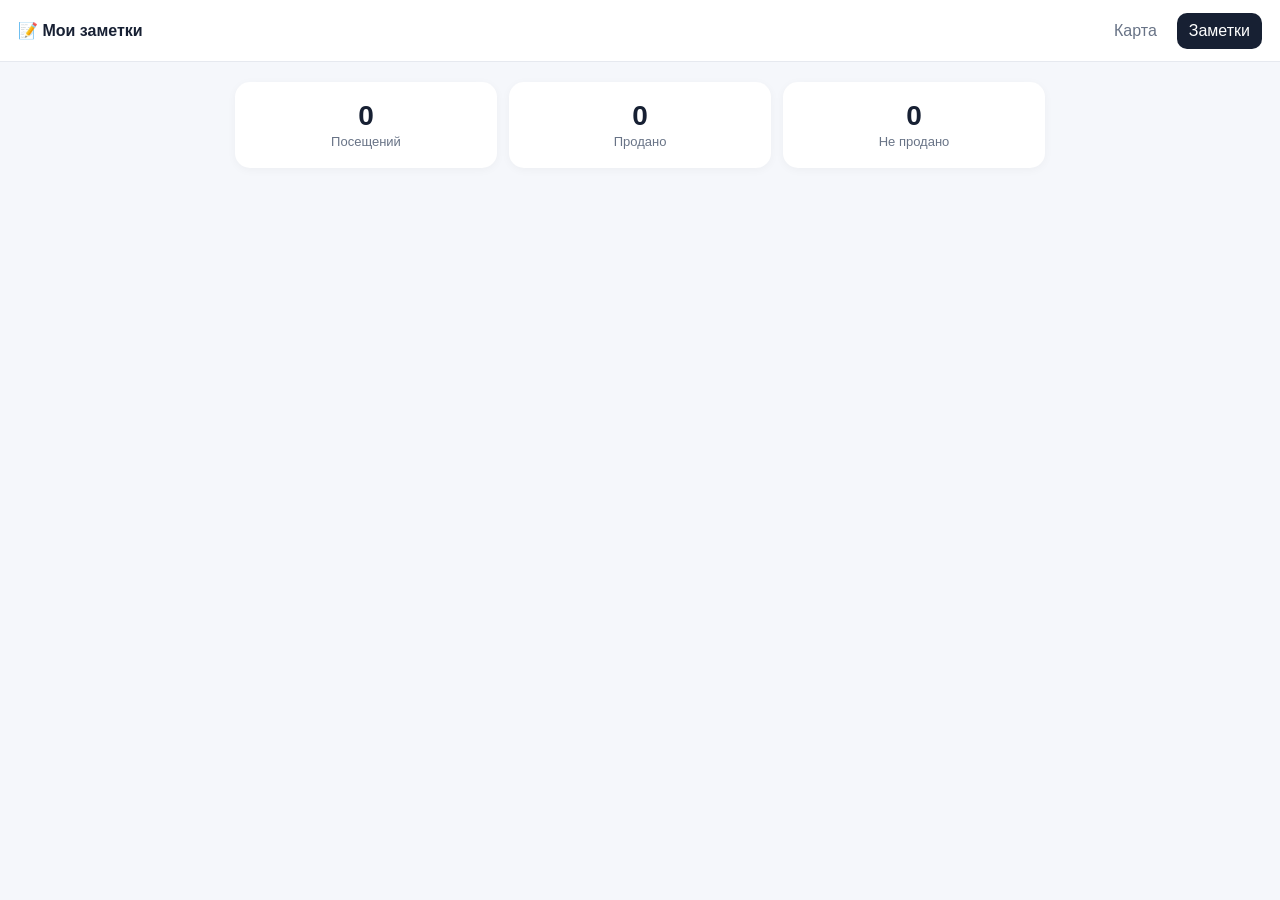
==== frontend/notes.html @ 5d2e6a82 "Initial version" ====
<!doctype html>
<html lang="ru">
<head>
  <meta charset="utf-8">
  <meta name="viewport" content="width=device-width,initial-scale=1,viewport-fit=cover">
  <title>Заметки — Tashkent Map</title>
  <link rel="stylesheet" href="css/style.css">
</head>
<body>
<header class="topbar">
  <div class="brand">📝 Мои заметки</div>
  <nav><a href="index.html">Карта</a><a class="active" href="notes.html">Заметки</a></nav>
</header>
<main class="notes-page">
  <div class="stats">
    <div><b id="total">0</b><span>Посещений</span></div>
    <div><b id="sold">0</b><span>Продано</span></div>
    <div><b id="notSold">0</b><span>Не продано</span></div>
  </div>
  <div id="notesList"></div>
</main>
<script src="https://telegram.org/js/telegram-web-app.js"></script>
<script src="js/config.js"></script>
<script src="js/notes.js"></script>
</body>
</html>
---- frontend/css/style.css ----
*{box-sizing:border-box}body{margin:0;font-family:Inter,Arial,sans-serif;background:#f5f7fb;color:#172033}.topbar{height:62px;background:#fff;border-bottom:1px solid #e6e9ef;display:flex;align-items:center;justify-content:space-between;padding:0 18px;position:relative;z-index:1000}.brand{font-weight:800}.topbar nav{display:flex;gap:8px}.topbar a{text-decoration:none;color:#687386;padding:9px 12px;border-radius:10px}.topbar a.active{background:#172033;color:white}.app{height:calc(100vh - 62px);position:relative}.controls{position:absolute;top:12px;left:50%;transform:translateX(-50%);z-index:900;background:#fff;padding:10px;border-radius:14px;box-shadow:0 5px 25px #0002;display:flex;gap:8px;width:min(760px,calc(100% - 24px))}.controls input{flex:1;border:1px solid #d9deea;border-radius:10px;padding:12px;font-size:15px}.controls button,.modal button{border:0;background:#172033;color:white;border-radius:10px;padding:11px 15px;font-weight:700;cursor:pointer}.secondary{background:#eef1f6!important;color:#172033!important}.status{position:absolute;top:58px;left:10px;background:#fff;padding:5px 9px;border-radius:8px;font-size:12px}.app #map{height:100%;width:100%}.popup h3{margin:0 0 5px}.actions{display:grid;grid-template-columns:1fr 1fr;gap:6px}.actions button{border:0;border-radius:8px;padding:8px;cursor:pointer;background:#172033;color:white}.actions .secondary{background:#eef1f6;color:#172033}.modal{position:fixed;inset:0;background:#0007;display:flex;align-items:center;justify-content:center;z-index:3000;padding:20px}.hidden{display:none}.modal-card{background:#fff;border-radius:18px;padding:22px;width:min(500px,100%);position:relative}.close{position:absolute;right:12px;top:10px;background:transparent!important;color:#172033!important;font-size:28px;padding:4px!important}.modal textarea{width:100%;height:150px;resize:vertical;border:1px solid #d9deea;border-radius:12px;padding:12px;margin:10px 0 14px;font:inherit}.notes-page{max-width:850px;margin:auto;padding:20px}.stats{display:grid;grid-template-columns:repeat(3,1fr);gap:12px;margin-bottom:18px}.stats>div{background:#fff;border-radius:15px;padding:18px;text-align:center;box-shadow:0 2px 10px #0000000a}.stats b{display:block;font-size:28px}.stats span{color:#687386;font-size:13px}.card{background:#fff;border-radius:16px;padding:17px;margin-bottom:12px;box-shadow:0 2px 10px #0000000a}.card-head{display:flex;justify-content:space-between;gap:10px}.card h3{margin:0 0 8px}.note{background:#f5f7fb;border-radius:10px;padding:12px;margin:10px 0}.muted,small{color:#7b8494}.empty{text-align:center;padding:50px;color:#7b8494}@media(max-width:600px){.controls{top:8px;flex-wrap:wrap}.controls input{flex-basis:100%}.app{height:calc(100vh - 62px)}.stats b{font-size:22px}.stats span{font-size:11px}.topbar{padding:0 10px}.brand{font-size:14px}.topbar a{padding:8px;font-size:13px}}
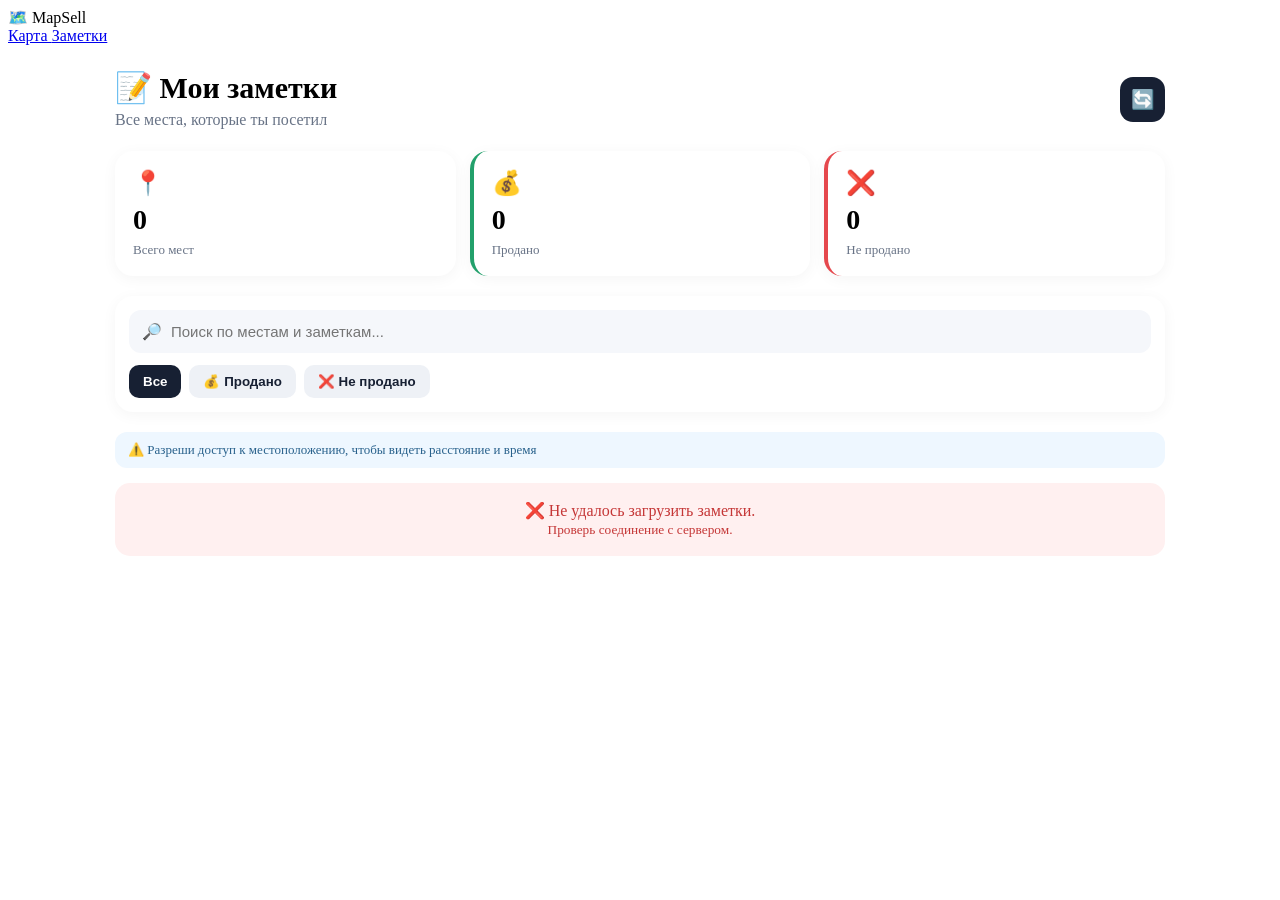
==== commit 1f17d12f: "Update notes page" ====
--- a/frontend/notes.html
+++ b/frontend/notes.html
@@ -1,26 +1,238 @@
 <!doctype html>
 <html lang="ru">
+
 <head>
+
   <meta charset="utf-8">
-  <meta name="viewport" content="width=device-width,initial-scale=1,viewport-fit=cover">
-  <title>Заметки — Tashkent Map</title>
-  <link rel="stylesheet" href="css/style.css">
+
+  <meta
+    name="viewport"
+    content="width=device-width,initial-scale=1,viewport-fit=cover"
+  >
+
+  <title>MapSell — Заметки</title>
+
+  <link
+    rel="stylesheet"
+    href="css/style.css"
+  >
+
 </head>
+
 <body>
+
 <header class="topbar">
-  <div class="brand">📝 Мои заметки</div>
-  <nav><a href="index.html">Карта</a><a class="active" href="notes.html">Заметки</a></nav>
+
+  <div class="brand">
+    🗺️ MapSell
+  </div>
+
+  <nav>
+
+    <a href="index.html">
+      Карта
+    </a>
+
+    <a
+      class="active"
+      href="notes.html"
+    >
+      Заметки
+    </a>
+
+  </nav>
+
 </header>
+
+
 <main class="notes-page">
-  <div class="stats">
-    <div><b id="total">0</b><span>Посещений</span></div>
-    <div><b id="sold">0</b><span>Продано</span></div>
-    <div><b id="notSold">0</b><span>Не продано</span></div>
+
+
+  <!-- HEADER -->
+
+  <section class="notes-hero">
+
+    <div>
+
+      <h1>
+        📝 Мои заметки
+      </h1>
+
+      <p>
+        Все места, которые ты посетил
+      </p>
+
+    </div>
+
+    <button
+      id="refreshBtn"
+      class="refresh-btn"
+    >
+      🔄
+    </button>
+
+  </section>
+
+
+  <!-- STATS -->
+
+  <section class="stats">
+
+    <div class="stat-card">
+
+      <span class="stat-icon">
+        📍
+      </span>
+
+      <b id="total">
+        0
+      </b>
+
+      <span>
+        Всего мест
+      </span>
+
+    </div>
+
+
+    <div class="stat-card sold-stat">
+
+      <span class="stat-icon">
+        💰
+      </span>
+
+      <b id="sold">
+        0
+      </b>
+
+      <span>
+        Продано
+      </span>
+
+    </div>
+
+
+    <div class="stat-card notsold-stat">
+
+      <span class="stat-icon">
+        ❌
+      </span>
+
+      <b id="notSold">
+        0
+      </b>
+
+      <span>
+        Не продано
+      </span>
+
+    </div>
+
+  </section>
+
+
+  <!-- SEARCH -->
+
+  <section class="notes-tools">
+
+    <div class="notes-search">
+
+      🔎
+
+      <input
+        id="notesSearch"
+        type="text"
+        placeholder="Поиск по местам и заметкам..."
+      >
+
+    </div>
+
+
+    <div class="filters">
+
+      <button
+        class="filter active"
+        data-filter="all"
+      >
+        Все
+      </button>
+
+      <button
+        class="filter"
+        data-filter="sold"
+      >
+        💰 Продано
+      </button>
+
+      <button
+        class="filter"
+        data-filter="notSold"
+      >
+        ❌ Не продано
+      </button>
+
+    </div>
+
+  </section>
+
+
+  <!-- LOCATION -->
+
+  <section
+    id="locationStatus"
+    class="location-status"
+  >
+    📍 Определяем ваше местоположение...
+  </section>
+
+
+  <!-- NOTES -->
+
+  <section id="notesList">
+
+  </section>
+
+
+  <div
+    id="loading"
+    class="notes-loading"
+  >
+    ⏳ Загружаю заметки...
   </div>
-  <div id="notesList"></div>
+
+
+  <div
+    id="empty"
+    class="empty hidden"
+  >
+    <div class="empty-icon">
+      📝
+    </div>
+
+    <h3>
+      Пока нет заметок
+    </h3>
+
+    <p>
+      Найди место на карте и добавь первую заметку.
+    </p>
+
+    <a href="index.html">
+      🗺️ Открыть карту
+    </a>
+
+  </div>
+
+
 </main>
+
+
 <script src="https://telegram.org/js/telegram-web-app.js"></script>
+
 <script src="js/config.js"></script>
+
 <script src="js/notes.js"></script>
+
 </body>
-</html>
+
+</html>
--- a/frontend/css/style.css
+++ b/frontend/css/style.css
@@ -1 +1,487 @@
-*{box-sizing:border-box}body{margin:0;font-family:Inter,Arial,sans-serif;background:#f5f7fb;color:#172033}.topbar{height:62px;background:#fff;border-bottom:1px solid #e6e9ef;display:flex;align-items:center;justify-content:space-between;padding:0 18px;position:relative;z-index:1000}.brand{font-weight:800}.topbar nav{display:flex;gap:8px}.topbar a{text-decoration:none;color:#687386;padding:9px 12px;border-radius:10px}.topbar a.active{background:#172033;color:white}.app{height:calc(100vh - 62px);position:relative}.controls{position:absolute;top:12px;left:50%;transform:translateX(-50%);z-index:900;background:#fff;padding:10px;border-radius:14px;box-shadow:0 5px 25px #0002;display:flex;gap:8px;width:min(760px,calc(100% - 24px))}.controls input{flex:1;border:1px solid #d9deea;border-radius:10px;padding:12px;font-size:15px}.controls button,.modal button{border:0;background:#172033;color:white;border-radius:10px;padding:11px 15px;font-weight:700;cursor:pointer}.secondary{background:#eef1f6!important;color:#172033!important}.status{position:absolute;top:58px;left:10px;background:#fff;padding:5px 9px;border-radius:8px;font-size:12px}.app #map{height:100%;width:100%}.popup h3{margin:0 0 5px}.actions{display:grid;grid-template-columns:1fr 1fr;gap:6px}.actions button{border:0;border-radius:8px;padding:8px;cursor:pointer;background:#172033;color:white}.actions .secondary{background:#eef1f6;color:#172033}.modal{position:fixed;inset:0;background:#0007;display:flex;align-items:center;justify-content:center;z-index:3000;padding:20px}.hidden{display:none}.modal-card{background:#fff;border-radius:18px;padding:22px;width:min(500px,100%);position:relative}.close{position:absolute;right:12px;top:10px;background:transparent!important;color:#172033!important;font-size:28px;padding:4px!important}.modal textarea{width:100%;height:150px;resize:vertical;border:1px solid #d9deea;border-radius:12px;padding:12px;margin:10px 0 14px;font:inherit}.notes-page{max-width:850px;margin:auto;padding:20px}.stats{display:grid;grid-template-columns:repeat(3,1fr);gap:12px;margin-bottom:18px}.stats>div{background:#fff;border-radius:15px;padding:18px;text-align:center;box-shadow:0 2px 10px #0000000a}.stats b{display:block;font-size:28px}.stats span{color:#687386;font-size:13px}.card{background:#fff;border-radius:16px;padding:17px;margin-bottom:12px;box-shadow:0 2px 10px #0000000a}.card-head{display:flex;justify-content:space-between;gap:10px}.card h3{margin:0 0 8px}.note{background:#f5f7fb;border-radius:10px;padding:12px;margin:10px 0}.muted,small{color:#7b8494}.empty{text-align:center;padding:50px;color:#7b8494}@media(max-width:600px){.controls{top:8px;flex-wrap:wrap}.controls input{flex-basis:100%}.app{height:calc(100vh - 62px)}.stats b{font-size:22px}.stats span{font-size:11px}.topbar{padding:0 10px}.brand{font-size:14px}.topbar a{padding:8px;font-size:13px}}+/* =========================================================
+   MAPSELL NOTES PAGE
+========================================================= */
+
+.notes-page {
+  max-width: 1050px;
+  margin: 0 auto;
+  padding: 25px 18px 50px;
+}
+
+
+/* HERO */
+
+.notes-hero {
+  display: flex;
+  align-items: center;
+  justify-content: space-between;
+  margin-bottom: 22px;
+}
+
+
+.notes-hero h1 {
+  margin: 0;
+  font-size: 30px;
+}
+
+
+.notes-hero p {
+  margin: 6px 0 0;
+  color: #687386;
+}
+
+
+.refresh-btn {
+  width: 45px;
+  height: 45px;
+  border: 0;
+  border-radius: 13px;
+  background: #172033;
+  color: white;
+  font-size: 19px;
+  cursor: pointer;
+}
+
+
+/* STATS */
+
+.stats {
+  display: grid;
+  grid-template-columns: repeat(3, 1fr);
+  gap: 14px;
+  margin-bottom: 20px;
+}
+
+
+.stat-card {
+  background: white;
+  border-radius: 18px;
+  padding: 18px;
+  box-shadow: 0 3px 15px #0000000b;
+}
+
+
+.stat-card .stat-icon {
+  font-size: 24px;
+  display: block;
+  margin-bottom: 7px;
+}
+
+
+.stat-card b {
+  display: block;
+  font-size: 28px;
+  margin-bottom: 4px;
+}
+
+
+.stat-card > span:last-child {
+  color: #687386;
+  font-size: 13px;
+}
+
+
+.sold-stat {
+  border-left: 4px solid #22a06b;
+}
+
+
+.notsold-stat {
+  border-left: 4px solid #e5484d;
+}
+
+
+/* TOOLS */
+
+.notes-tools {
+  background: white;
+  border-radius: 18px;
+  padding: 14px;
+  margin-bottom: 20px;
+  box-shadow: 0 3px 15px #0000000b;
+}
+
+
+.notes-search {
+  display: flex;
+  align-items: center;
+  gap: 9px;
+  background: #f5f7fb;
+  border-radius: 12px;
+  padding: 0 13px;
+}
+
+
+.notes-search input {
+  flex: 1;
+  border: 0;
+  outline: 0;
+  background: transparent;
+  padding: 13px 0;
+  font-size: 15px;
+}
+
+
+.filters {
+  display: flex;
+  gap: 8px;
+  margin-top: 12px;
+  overflow-x: auto;
+}
+
+
+.filter {
+  border: 0;
+  border-radius: 10px;
+  background: #eef1f6;
+  color: #172033;
+  padding: 9px 14px;
+  cursor: pointer;
+  white-space: nowrap;
+  font-weight: 600;
+}
+
+
+.filter.active {
+  background: #172033;
+  color: white;
+}
+
+
+/* LOCATION */
+
+.location-status {
+  background: #eef7ff;
+  color: #28618c;
+  border-radius: 12px;
+  padding: 10px 13px;
+  margin-bottom: 15px;
+  font-size: 13px;
+}
+
+
+/* NOTE CARD */
+
+.note-card {
+  background: white;
+  border-radius: 20px;
+  padding: 18px;
+  margin-bottom: 15px;
+  box-shadow: 0 3px 16px #0000000b;
+}
+
+
+.note-card-top {
+  display: flex;
+  gap: 13px;
+}
+
+
+.place-icon {
+  width: 48px;
+  height: 48px;
+  flex-shrink: 0;
+  border-radius: 14px;
+  background: #f1f3f7;
+  display: flex;
+  align-items: center;
+  justify-content: center;
+  font-size: 25px;
+}
+
+
+.place-main {
+  min-width: 0;
+  flex: 1;
+}
+
+
+.place-title-row {
+  display: flex;
+  align-items: flex-start;
+  justify-content: space-between;
+  gap: 10px;
+}
+
+
+.place-title-row h2 {
+  margin: 0;
+  font-size: 18px;
+}
+
+
+.place-address {
+  color: #687386;
+  font-size: 13px;
+  line-height: 1.45;
+  margin: 6px 0 0;
+}
+
+
+.sale-badge {
+  flex-shrink: 0;
+  border-radius: 9px;
+  padding: 6px 8px;
+  font-size: 11px;
+  font-weight: 700;
+}
+
+
+.sale-badge.sold {
+  background: #e8f7ef;
+  color: #16794d;
+}
+
+
+.sale-badge.not-sold {
+  background: #fff0f0;
+  color: #c53737;
+}
+
+
+/* ROUTE */
+
+.route-info {
+  display: grid;
+  grid-template-columns: 1fr 1fr;
+  gap: 10px;
+  margin-top: 17px;
+}
+
+
+.route-item {
+  display: flex;
+  align-items: center;
+  gap: 10px;
+  background: #f5f7fb;
+  border-radius: 13px;
+  padding: 11px;
+}
+
+
+.route-icon {
+  font-size: 22px;
+}
+
+
+.route-item b {
+  display: block;
+  font-size: 15px;
+}
+
+
+.route-item small {
+  color: #7b8494;
+  font-size: 11px;
+}
+
+
+.route-times {
+  display: grid;
+  grid-template-columns: 1fr 1fr;
+  gap: 10px;
+  margin-top: 8px;
+}
+
+
+.route-times > div {
+  background: #fafbfc;
+  border-radius: 10px;
+  padding: 8px 10px;
+  color: #687386;
+  font-size: 12px;
+}
+
+
+.route-times span {
+  color: #172033;
+  font-weight: 700;
+}
+
+
+/* NOTE */
+
+.note-section {
+  margin-top: 15px;
+}
+
+
+.note-label {
+  font-weight: 700;
+  font-size: 13px;
+  margin-bottom: 7px;
+}
+
+
+.note-text {
+  background: #f5f7fb;
+  border-radius: 12px;
+  padding: 12px;
+  line-height: 1.5;
+  font-size: 14px;
+  white-space: pre-wrap;
+}
+
+
+.no-note {
+  color: #8b94a3;
+  background: #f8f9fb;
+  border-radius: 12px;
+  padding: 11px;
+  font-size: 13px;
+}
+
+
+/* FOOTER */
+
+.note-footer {
+  display: flex;
+  align-items: center;
+  justify-content: space-between;
+  gap: 12px;
+  margin-top: 15px;
+}
+
+
+.note-footer small {
+  color: #8b94a3;
+}
+
+
+.route-button {
+  border: 0;
+  border-radius: 11px;
+  background: #172033;
+  color: white;
+  padding: 10px 14px;
+  cursor: pointer;
+  font-weight: 700;
+}
+
+
+/* LOADING */
+
+.notes-loading {
+  text-align: center;
+  padding: 35px;
+  color: #687386;
+}
+
+
+.error-card {
+  background: #fff0f0;
+  color: #c53737;
+  border-radius: 15px;
+  padding: 18px;
+  text-align: center;
+}
+
+
+/* EMPTY */
+
+.empty {
+  text-align: center;
+  padding: 50px 20px;
+  background: white;
+  border-radius: 20px;
+}
+
+
+.empty-icon {
+  font-size: 50px;
+}
+
+
+.empty h3 {
+  margin: 10px 0 5px;
+}
+
+
+.empty p {
+  color: #7b8494;
+}
+
+
+.empty a {
+  display: inline-block;
+  margin-top: 10px;
+  background: #172033;
+  color: white;
+  text-decoration: none;
+  padding: 11px 16px;
+  border-radius: 11px;
+}
+
+
+.hidden {
+  display: none !important;
+}
+
+
+/* MOBILE */
+
+@media (max-width: 650px) {
+
+  .notes-page {
+    padding: 18px 12px 35px;
+  }
+
+
+  .notes-hero h1 {
+    font-size: 24px;
+  }
+
+
+  .stats {
+    gap: 8px;
+  }
+
+
+  .stat-card {
+    padding: 13px;
+    border-radius: 14px;
+  }
+
+
+  .stat-card b {
+    font-size: 22px;
+  }
+
+
+  .stat-card .stat-icon {
+    font-size: 20px;
+  }
+
+
+  .place-title-row {
+    display: block;
+  }
+
+
+  .sale-badge {
+    display: inline-block;
+    margin-top: 7px;
+  }
+
+
+  .route-info {
+    gap: 7px;
+  }
+
+
+  .route-item {
+    padding: 9px;
+  }
+
+
+  .note-footer {
+    align-items: stretch;
+    flex-direction: column;
+  }
+
+
+  .route-button {
+    width: 100%;
+  }
+
+}
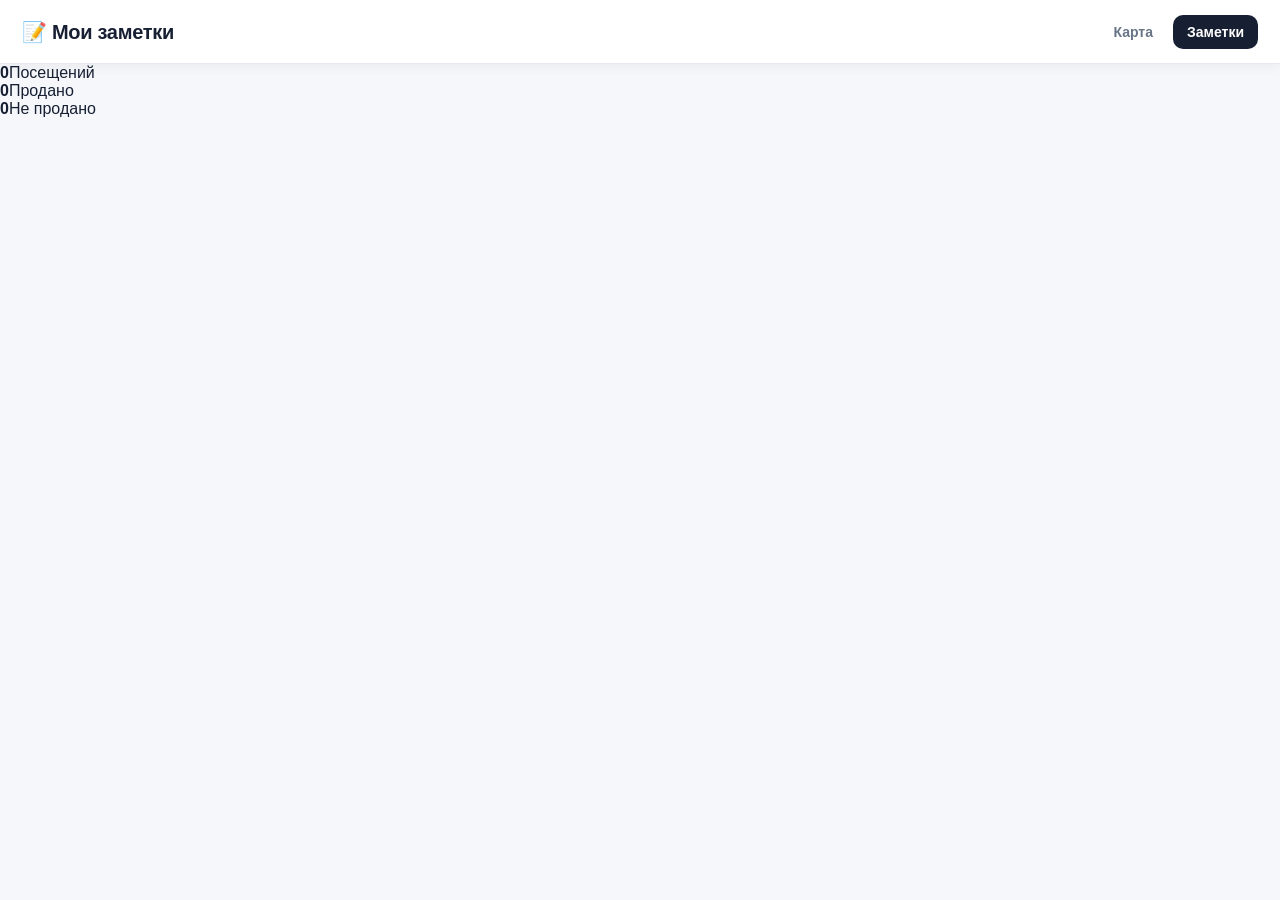
==== commit 1c826178: "Update notes page" ====
--- a/frontend/notes.html
+++ b/frontend/notes.html
@@ -1,238 +1,26 @@
 <!doctype html>
 <html lang="ru">
-
 <head>
-
   <meta charset="utf-8">
-
-  <meta
-    name="viewport"
-    content="width=device-width,initial-scale=1,viewport-fit=cover"
-  >
-
-  <title>MapSell — Заметки</title>
-
-  <link
-    rel="stylesheet"
-    href="css/style.css"
-  >
-
+  <meta name="viewport" content="width=device-width,initial-scale=1,viewport-fit=cover">
+  <title>Заметки — Tashkent Map</title>
+  <link rel="stylesheet" href="css/style.css">
 </head>
-
 <body>
-
 <header class="topbar">
-
-  <div class="brand">
-    🗺️ MapSell
+  <div class="brand">📝 Мои заметки</div>
+  <nav><a href="index.html">Карта</a><a class="active" href="notes.html">Заметки</a></nav>
+</header>
+<main class="notes-page">
+  <div class="stats">
+    <div><b id="total">0</b><span>Посещений</span></div>
+    <div><b id="sold">0</b><span>Продано</span></div>
+    <div><b id="notSold">0</b><span>Не продано</span></div>
   </div>
-
-  <nav>
-
-    <a href="index.html">
-      Карта
-    </a>
-
-    <a
-      class="active"
-      href="notes.html"
-    >
-      Заметки
-    </a>
-
-  </nav>
-
-</header>
-
-
-<main class="notes-page">
-
-
-  <!-- HEADER -->
-
-  <section class="notes-hero">
-
-    <div>
-
-      <h1>
-        📝 Мои заметки
-      </h1>
-
-      <p>
-        Все места, которые ты посетил
-      </p>
-
-    </div>
-
-    <button
-      id="refreshBtn"
-      class="refresh-btn"
-    >
-      🔄
-    </button>
-
-  </section>
-
-
-  <!-- STATS -->
-
-  <section class="stats">
-
-    <div class="stat-card">
-
-      <span class="stat-icon">
-        📍
-      </span>
-
-      <b id="total">
-        0
-      </b>
-
-      <span>
-        Всего мест
-      </span>
-
-    </div>
-
-
-    <div class="stat-card sold-stat">
-
-      <span class="stat-icon">
-        💰
-      </span>
-
-      <b id="sold">
-        0
-      </b>
-
-      <span>
-        Продано
-      </span>
-
-    </div>
-
-
-    <div class="stat-card notsold-stat">
-
-      <span class="stat-icon">
-        ❌
-      </span>
-
-      <b id="notSold">
-        0
-      </b>
-
-      <span>
-        Не продано
-      </span>
-
-    </div>
-
-  </section>
-
-
-  <!-- SEARCH -->
-
-  <section class="notes-tools">
-
-    <div class="notes-search">
-
-      🔎
-
-      <input
-        id="notesSearch"
-        type="text"
-        placeholder="Поиск по местам и заметкам..."
-      >
-
-    </div>
-
-
-    <div class="filters">
-
-      <button
-        class="filter active"
-        data-filter="all"
-      >
-        Все
-      </button>
-
-      <button
-        class="filter"
-        data-filter="sold"
-      >
-        💰 Продано
-      </button>
-
-      <button
-        class="filter"
-        data-filter="notSold"
-      >
-        ❌ Не продано
-      </button>
-
-    </div>
-
-  </section>
-
-
-  <!-- LOCATION -->
-
-  <section
-    id="locationStatus"
-    class="location-status"
-  >
-    📍 Определяем ваше местоположение...
-  </section>
-
-
-  <!-- NOTES -->
-
-  <section id="notesList">
-
-  </section>
-
-
-  <div
-    id="loading"
-    class="notes-loading"
-  >
-    ⏳ Загружаю заметки...
-  </div>
-
-
-  <div
-    id="empty"
-    class="empty hidden"
-  >
-    <div class="empty-icon">
-      📝
-    </div>
-
-    <h3>
-      Пока нет заметок
-    </h3>
-
-    <p>
-      Найди место на карте и добавь первую заметку.
-    </p>
-
-    <a href="index.html">
-      🗺️ Открыть карту
-    </a>
-
-  </div>
-
-
+  <div id="notesList"></div>
 </main>
-
-
 <script src="https://telegram.org/js/telegram-web-app.js"></script>
-
 <script src="js/config.js"></script>
-
 <script src="js/notes.js"></script>
-
 </body>
-
-</html>+</html>
--- a/frontend/css/style.css
+++ b/frontend/css/style.css
@@ -1,487 +1,786 @@
-/* =========================================================
-   MAPSELL NOTES PAGE
-========================================================= */
-
-.notes-page {
-  max-width: 1050px;
-  margin: 0 auto;
-  padding: 25px 18px 50px;
-}
-
-
-/* HERO */
-
-.notes-hero {
+* {
+  box-sizing: border-box;
+}
+
+html,
+body {
+  margin: 0;
+  padding: 0;
+  width: 100%;
+  height: 100%;
+  font-family: Inter, Arial, sans-serif;
+  background: #f5f7fb;
+  color: #172033;
+  overflow: hidden;
+}
+
+/* =========================
+   TOP BAR
+========================= */
+
+.topbar {
+  height: 64px;
+  width: 100%;
+  background: rgba(255, 255, 255, 0.96);
+  border-bottom: 1px solid #e5e8ef;
+
   display: flex;
   align-items: center;
   justify-content: space-between;
-  margin-bottom: 22px;
-}
-
-
-.notes-hero h1 {
-  margin: 0;
-  font-size: 30px;
-}
-
-
-.notes-hero p {
-  margin: 6px 0 0;
+
+  padding: 0 22px;
+
+  position: relative;
+  z-index: 2000;
+
+  box-shadow: 0 2px 12px rgba(0, 0, 0, 0.06);
+}
+
+.brand {
+  font-size: 20px;
+  font-weight: 800;
+  letter-spacing: -0.3px;
+}
+
+.topbar nav {
+  display: flex;
+  gap: 6px;
+}
+
+.topbar nav a {
+  text-decoration: none;
   color: #687386;
-}
-
-
-.refresh-btn {
-  width: 45px;
-  height: 45px;
-  border: 0;
-  border-radius: 13px;
+
+  padding: 9px 14px;
+
+  border-radius: 10px;
+
+  font-weight: 600;
+  font-size: 14px;
+
+  transition: 0.2s;
+}
+
+.topbar nav a:hover {
+  background: #f0f2f6;
+}
+
+.topbar nav a.active {
   background: #172033;
   color: white;
-  font-size: 19px;
-  cursor: pointer;
-}
-
-
-/* STATS */
-
-.stats {
-  display: grid;
-  grid-template-columns: repeat(3, 1fr);
-  gap: 14px;
-  margin-bottom: 20px;
-}
-
-
-.stat-card {
+}
+
+/* =========================
+   APP / MAP
+========================= */
+
+.app {
+  position: relative;
+  width: 100%;
+  height: calc(100vh - 64px);
+}
+
+#map {
+  position: absolute;
+  inset: 0;
+
+  width: 100%;
+  height: 100%;
+
+  z-index: 1;
+}
+
+/* =========================
+   SEARCH
+========================= */
+
+.controls {
+  position: absolute;
+
+  top: 16px;
+  left: 50%;
+
+  transform: translateX(-50%);
+
+  width: min(760px, calc(100% - 30px));
+
+  background: rgba(255, 255, 255, 0.97);
+
+  border-radius: 18px;
+
+  padding: 12px;
+
+  z-index: 1000;
+
+  box-shadow:
+    0 8px 30px rgba(0, 0, 0, 0.14);
+
+  backdrop-filter: blur(10px);
+}
+
+.search-row {
+  display: flex;
+  gap: 8px;
+}
+
+.search-row input {
+  flex: 1;
+
+  min-width: 0;
+
+  height: 46px;
+
+  border: 1px solid #dce1ea;
+
+  border-radius: 12px;
+
+  padding: 0 15px;
+
+  font-size: 15px;
+
+  outline: none;
+
+  transition: 0.2s;
+}
+
+.search-row input:focus {
+  border-color: #172033;
+
+  box-shadow:
+    0 0 0 3px rgba(23, 32, 51, 0.08);
+}
+
+.search-row button {
+  width: 52px;
+
+  border: 0;
+
+  border-radius: 12px;
+
+  background: #172033;
+
+  color: white;
+
+  font-size: 18px;
+
+  cursor: pointer;
+
+  transition: 0.2s;
+}
+
+.search-row button:hover {
+  transform: translateY(-1px);
+  background: #26334d;
+}
+
+/* =========================
+   QUICK BUTTONS
+========================= */
+
+.quick-buttons {
+  display: flex;
+  gap: 8px;
+
+  margin-top: 9px;
+}
+
+.quick-buttons button {
+  flex: 1;
+
+  border: 0;
+
+  height: 40px;
+
+  border-radius: 10px;
+
+  background: #eef1f6;
+
+  color: #172033;
+
+  font-weight: 700;
+
+  cursor: pointer;
+
+  transition: 0.2s;
+}
+
+.quick-buttons button:hover {
+  background: #e1e5ec;
+}
+
+.quick-buttons button:first-child {
+  background: #edf5ff;
+}
+
+/* =========================
+   STATUS
+========================= */
+
+.status {
+  margin-top: 8px;
+
+  font-size: 12px;
+
+  color: #687386;
+
+  min-height: 15px;
+}
+
+/* =========================
+   RESULTS PANEL
+========================= */
+
+.results-panel {
+  position: absolute;
+
+  top: 150px;
+  left: 18px;
+
+  width: 360px;
+  max-width: calc(100% - 36px);
+
+  max-height: calc(100vh - 180px);
+
+  overflow-y: auto;
+
+  background: rgba(255, 255, 255, 0.98);
+
+  border-radius: 18px;
+
+  box-shadow:
+    0 10px 35px rgba(0, 0, 0, 0.16);
+
+  z-index: 1200;
+
+  padding: 0;
+}
+
+.results-panel.hidden {
+  display: none;
+}
+
+.results-header {
+  position: sticky;
+  top: 0;
+
   background: white;
-  border-radius: 18px;
-  padding: 18px;
-  box-shadow: 0 3px 15px #0000000b;
-}
-
-
-.stat-card .stat-icon {
-  font-size: 24px;
-  display: block;
-  margin-bottom: 7px;
-}
-
-
-.stat-card b {
-  display: block;
-  font-size: 28px;
-  margin-bottom: 4px;
-}
-
-
-.stat-card > span:last-child {
-  color: #687386;
-  font-size: 13px;
-}
-
-
-.sold-stat {
-  border-left: 4px solid #22a06b;
-}
-
-
-.notsold-stat {
-  border-left: 4px solid #e5484d;
-}
-
-
-/* TOOLS */
-
-.notes-tools {
-  background: white;
-  border-radius: 18px;
-  padding: 14px;
-  margin-bottom: 20px;
-  box-shadow: 0 3px 15px #0000000b;
-}
-
-
-.notes-search {
+
+  padding: 15px 16px;
+
   display: flex;
   align-items: center;
-  gap: 9px;
-  background: #f5f7fb;
+  justify-content: space-between;
+
+  border-bottom: 1px solid #edf0f4;
+
+  z-index: 2;
+}
+
+.results-header b {
+  font-size: 16px;
+}
+
+.results-header button {
+  width: 30px;
+  height: 30px;
+
+  border: 0;
+
+  border-radius: 8px;
+
+  background: #f1f3f7;
+
+  font-size: 20px;
+
+  cursor: pointer;
+}
+
+/* =========================
+   RESULT ITEM
+========================= */
+
+.result-item {
+  display: flex;
+  align-items: center;
+
+  gap: 10px;
+
+  padding: 13px 14px;
+
+  border-bottom: 1px solid #edf0f4;
+
+  cursor: pointer;
+
+  transition: 0.15s;
+}
+
+.result-item:hover {
+  background: #f7f9fc;
+}
+
+.result-icon {
+  width: 42px;
+  height: 42px;
+
+  flex-shrink: 0;
+
   border-radius: 12px;
-  padding: 0 13px;
-}
-
-
-.notes-search input {
-  flex: 1;
-  border: 0;
-  outline: 0;
-  background: transparent;
-  padding: 13px 0;
-  font-size: 15px;
-}
-
-
-.filters {
-  display: flex;
-  gap: 8px;
-  margin-top: 12px;
-  overflow-x: auto;
-}
-
-
-.filter {
-  border: 0;
-  border-radius: 10px;
-  background: #eef1f6;
-  color: #172033;
-  padding: 9px 14px;
-  cursor: pointer;
-  white-space: nowrap;
-  font-weight: 600;
-}
-
-
-.filter.active {
-  background: #172033;
-  color: white;
-}
-
-
-/* LOCATION */
-
-.location-status {
-  background: #eef7ff;
-  color: #28618c;
-  border-radius: 12px;
-  padding: 10px 13px;
-  margin-bottom: 15px;
-  font-size: 13px;
-}
-
-
-/* NOTE CARD */
-
-.note-card {
-  background: white;
-  border-radius: 20px;
-  padding: 18px;
-  margin-bottom: 15px;
-  box-shadow: 0 3px 16px #0000000b;
-}
-
-
-.note-card-top {
-  display: flex;
-  gap: 13px;
-}
-
-
-.place-icon {
-  width: 48px;
-  height: 48px;
-  flex-shrink: 0;
-  border-radius: 14px;
-  background: #f1f3f7;
+
+  background: #f0f3f8;
+
   display: flex;
   align-items: center;
   justify-content: center;
-  font-size: 25px;
-}
-
-
-.place-main {
+
+  font-size: 22px;
+}
+
+.result-content {
+  flex: 1;
   min-width: 0;
-  flex: 1;
-}
-
-
-.place-title-row {
-  display: flex;
-  align-items: flex-start;
-  justify-content: space-between;
-  gap: 10px;
-}
-
-
-.place-title-row h2 {
-  margin: 0;
-  font-size: 18px;
-}
-
-
-.place-address {
+
+  display: flex;
+  flex-direction: column;
+
+  gap: 3px;
+}
+
+.result-content b {
+  font-size: 14px;
+
+  white-space: nowrap;
+
+  overflow: hidden;
+
+  text-overflow: ellipsis;
+}
+
+.result-content span {
+  color: #7b8494;
+
+  font-size: 12px;
+
+  white-space: nowrap;
+
+  overflow: hidden;
+
+  text-overflow: ellipsis;
+}
+
+.result-content small {
+  color: #172033;
+
+  font-size: 12px;
+
+  font-weight: 600;
+}
+
+.result-item > button {
+  width: 32px;
+  height: 32px;
+
+  flex-shrink: 0;
+
+  border: 0;
+
+  border-radius: 9px;
+
+  background: #172033;
+
+  color: white;
+
+  cursor: pointer;
+}
+
+/* =========================
+   CUSTOM MARKERS
+========================= */
+
+.custom-marker {
+  background: transparent;
+
+  border: 0;
+}
+
+.marker-icon {
+  width: 40px;
+  height: 40px;
+
+  border-radius: 50%;
+
+  background: white;
+
+  display: flex;
+  align-items: center;
+  justify-content: center;
+
+  font-size: 23px;
+
+  box-shadow:
+    0 3px 12px rgba(0, 0, 0, 0.25);
+
+  border: 2px solid #172033;
+
+  transition: 0.2s;
+}
+
+.marker-icon:hover {
+  transform: scale(1.1);
+}
+
+/* =========================
+   LEAFLET
+========================= */
+
+.leaflet-control-zoom {
+  margin-right: 14px !important;
+  margin-bottom: 14px !important;
+}
+
+.leaflet-control-zoom a {
+  width: 36px !important;
+  height: 36px !important;
+
+  line-height: 36px !important;
+
+  font-size: 20px !important;
+
+  border: 0 !important;
+}
+
+.leaflet-control-attribution {
+  font-size: 10px;
+}
+
+/* =========================
+   POPUP
+========================= */
+
+.popup {
+  min-width: 240px;
+
+  font-family: Inter, Arial, sans-serif;
+}
+
+.popup h3 {
+  margin: 0 0 7px;
+
+  font-size: 17px;
+}
+
+.popup p {
+  margin: 6px 0;
+
   color: #687386;
+
   font-size: 13px;
-  line-height: 1.45;
-  margin: 6px 0 0;
-}
-
-
-.sale-badge {
-  flex-shrink: 0;
+
+  line-height: 1.4;
+}
+
+.note-preview {
+  margin-top: 10px;
+
+  padding: 10px;
+
+  border-radius: 10px;
+
+  background: #f4f6fa;
+
+  color: #172033;
+
+  font-size: 13px;
+}
+
+.actions {
+  display: grid;
+
+  grid-template-columns: 1fr 1fr;
+
+  gap: 7px;
+
+  margin-top: 12px;
+}
+
+.actions button {
+  border: 0;
+
+  padding: 9px;
+
   border-radius: 9px;
-  padding: 6px 8px;
-  font-size: 11px;
+
+  background: #172033;
+
+  color: white;
+
   font-weight: 700;
-}
-
-
-.sale-badge.sold {
-  background: #e8f7ef;
-  color: #16794d;
-}
-
-
-.sale-badge.not-sold {
-  background: #fff0f0;
-  color: #c53737;
-}
-
-
-/* ROUTE */
-
-.route-info {
-  display: grid;
-  grid-template-columns: 1fr 1fr;
-  gap: 10px;
-  margin-top: 17px;
-}
-
-
-.route-item {
-  display: flex;
+
+  cursor: pointer;
+}
+
+.actions button.secondary {
+  background: #eef1f6;
+
+  color: #172033;
+}
+
+/* =========================
+   MODALS
+========================= */
+
+.modal {
+  position: fixed;
+
+  inset: 0;
+
+  background: rgba(0, 0, 0, 0.55);
+
+  display: flex;
+
   align-items: center;
-  gap: 10px;
-  background: #f5f7fb;
-  border-radius: 13px;
-  padding: 11px;
-}
-
-
-.route-icon {
+  justify-content: center;
+
+  padding: 20px;
+
+  z-index: 5000;
+
+  backdrop-filter: blur(3px);
+}
+
+.modal.hidden {
+  display: none;
+}
+
+.place-card,
+.modal-card {
+  width: min(520px, 100%);
+
+  background: white;
+
+  border-radius: 20px;
+
+  padding: 24px;
+
+  position: relative;
+
+  box-shadow:
+    0 20px 60px rgba(0, 0, 0, 0.25);
+}
+
+.close {
+  position: absolute;
+
+  right: 12px;
+  top: 12px;
+
+  width: 34px;
+  height: 34px;
+
+  border: 0;
+
+  border-radius: 9px;
+
+  background: #f0f2f6;
+
+  color: #172033;
+
   font-size: 22px;
-}
-
-
-.route-item b {
-  display: block;
-  font-size: 15px;
-}
-
-
-.route-item small {
-  color: #7b8494;
-  font-size: 11px;
-}
-
-
-.route-times {
-  display: grid;
-  grid-template-columns: 1fr 1fr;
-  gap: 10px;
-  margin-top: 8px;
-}
-
-
-.route-times > div {
-  background: #fafbfc;
-  border-radius: 10px;
-  padding: 8px 10px;
-  color: #687386;
-  font-size: 12px;
-}
-
-
-.route-times span {
-  color: #172033;
+
+  cursor: pointer;
+}
+
+.modal textarea {
+  width: 100%;
+
+  height: 140px;
+
+  resize: vertical;
+
+  border: 1px solid #dce1ea;
+
+  border-radius: 12px;
+
+  padding: 12px;
+
+  margin: 10px 0 14px;
+
+  font: inherit;
+
+  outline: none;
+}
+
+.modal textarea:focus {
+  border-color: #172033;
+}
+
+.modal-card > button:last-child {
+  width: 100%;
+
+  height: 44px;
+
+  border: 0;
+
+  border-radius: 11px;
+
+  background: #172033;
+
+  color: white;
+
   font-weight: 700;
-}
-
-
-/* NOTE */
-
-.note-section {
-  margin-top: 15px;
-}
-
-
-.note-label {
-  font-weight: 700;
-  font-size: 13px;
-  margin-bottom: 7px;
-}
-
-
-.note-text {
-  background: #f5f7fb;
-  border-radius: 12px;
-  padding: 12px;
-  line-height: 1.5;
-  font-size: 14px;
-  white-space: pre-wrap;
-}
-
-
-.no-note {
-  color: #8b94a3;
-  background: #f8f9fb;
-  border-radius: 12px;
-  padding: 11px;
-  font-size: 13px;
-}
-
-
-/* FOOTER */
-
-.note-footer {
-  display: flex;
+
+  cursor: pointer;
+}
+
+/* =========================
+   ROUTE PANEL
+========================= */
+
+.route-panel {
+  position: absolute;
+
+  right: 18px;
+  bottom: 18px;
+
+  width: 320px;
+
+  background: rgba(255, 255, 255, 0.98);
+
+  border-radius: 18px;
+
+  padding: 16px;
+
+  z-index: 1300;
+
+  box-shadow:
+    0 10px 35px rgba(0, 0, 0, 0.18);
+}
+
+.route-panel.hidden {
+  display: none;
+}
+
+.route-header {
+  display: flex;
+
   align-items: center;
   justify-content: space-between;
-  gap: 12px;
-  margin-top: 15px;
-}
-
-
-.note-footer small {
-  color: #8b94a3;
-}
-
-
-.route-button {
-  border: 0;
-  border-radius: 11px;
-  background: #172033;
-  color: white;
-  padding: 10px 14px;
-  cursor: pointer;
-  font-weight: 700;
-}
-
-
-/* LOADING */
-
-.notes-loading {
+
+  margin-bottom: 14px;
+}
+
+.route-header b {
+  font-size: 16px;
+}
+
+.route-header button {
+  border: 0;
+
+  background: #f0f2f6;
+
+  border-radius: 8px;
+
+  width: 30px;
+  height: 30px;
+
+  cursor: pointer;
+
+  font-size: 18px;
+}
+
+.route-options {
+  display: grid;
+
+  grid-template-columns: 1fr 1fr;
+
+  gap: 9px;
+}
+
+.route-option {
+  background: #f5f7fb;
+
+  border-radius: 12px;
+
+  padding: 12px;
+
   text-align: center;
-  padding: 35px;
+}
+
+.route-option .emoji {
+  font-size: 22px;
+}
+
+.route-option b {
+  display: block;
+
+  margin-top: 4px;
+
+  font-size: 13px;
+}
+
+.route-option span {
+  display: block;
+
+  margin-top: 4px;
+
+  font-size: 12px;
+
   color: #687386;
 }
 
-
-.error-card {
-  background: #fff0f0;
-  color: #c53737;
-  border-radius: 15px;
-  padding: 18px;
-  text-align: center;
-}
-
-
-/* EMPTY */
-
-.empty {
-  text-align: center;
-  padding: 50px 20px;
-  background: white;
-  border-radius: 20px;
-}
-
-
-.empty-icon {
-  font-size: 50px;
-}
-
-
-.empty h3 {
-  margin: 10px 0 5px;
-}
-
-
-.empty p {
-  color: #7b8494;
-}
-
-
-.empty a {
-  display: inline-block;
-  margin-top: 10px;
-  background: #172033;
-  color: white;
-  text-decoration: none;
-  padding: 11px 16px;
-  border-radius: 11px;
-}
-
-
-.hidden {
-  display: none !important;
-}
-
-
-/* MOBILE */
-
-@media (max-width: 650px) {
-
-  .notes-page {
-    padding: 18px 12px 35px;
+/* =========================
+   MOBILE
+========================= */
+
+@media (max-width: 700px) {
+
+  .topbar {
+    height: 58px;
+
+    padding: 0 10px;
   }
 
-
-  .notes-hero h1 {
-    font-size: 24px;
+  .brand {
+    font-size: 16px;
   }
 
-
-  .stats {
-    gap: 8px;
+  .topbar nav a {
+    padding: 7px 9px;
+
+    font-size: 12px;
   }
 
-
-  .stat-card {
-    padding: 13px;
-    border-radius: 14px;
+  .app {
+    height: calc(100vh - 58px);
   }
 
-
-  .stat-card b {
-    font-size: 22px;
+  .controls {
+    top: 10px;
+
+    width: calc(100% - 20px);
+
+    border-radius: 15px;
   }
 
-
-  .stat-card .stat-icon {
-    font-size: 20px;
+  .results-panel {
+    left: 10px;
+    top: 145px;
+
+    width: calc(100% - 20px);
+
+    max-width: none;
   }
 
-
-  .place-title-row {
-    display: block;
+  .route-panel {
+    left: 10px;
+    right: 10px;
+
+    bottom: 10px;
+
+    width: auto;
   }
 
-
-  .sale-badge {
-    display: inline-block;
-    margin-top: 7px;
+  .leaflet-control-zoom {
+    margin-right: 8px !important;
+    margin-bottom: 8px !important;
   }
-
-
-  .route-info {
-    gap: 7px;
-  }
-
-
-  .route-item {
-    padding: 9px;
-  }
-
-
-  .note-footer {
-    align-items: stretch;
-    flex-direction: column;
-  }
-
-
-  .route-button {
-    width: 100%;
-  }
-
 }
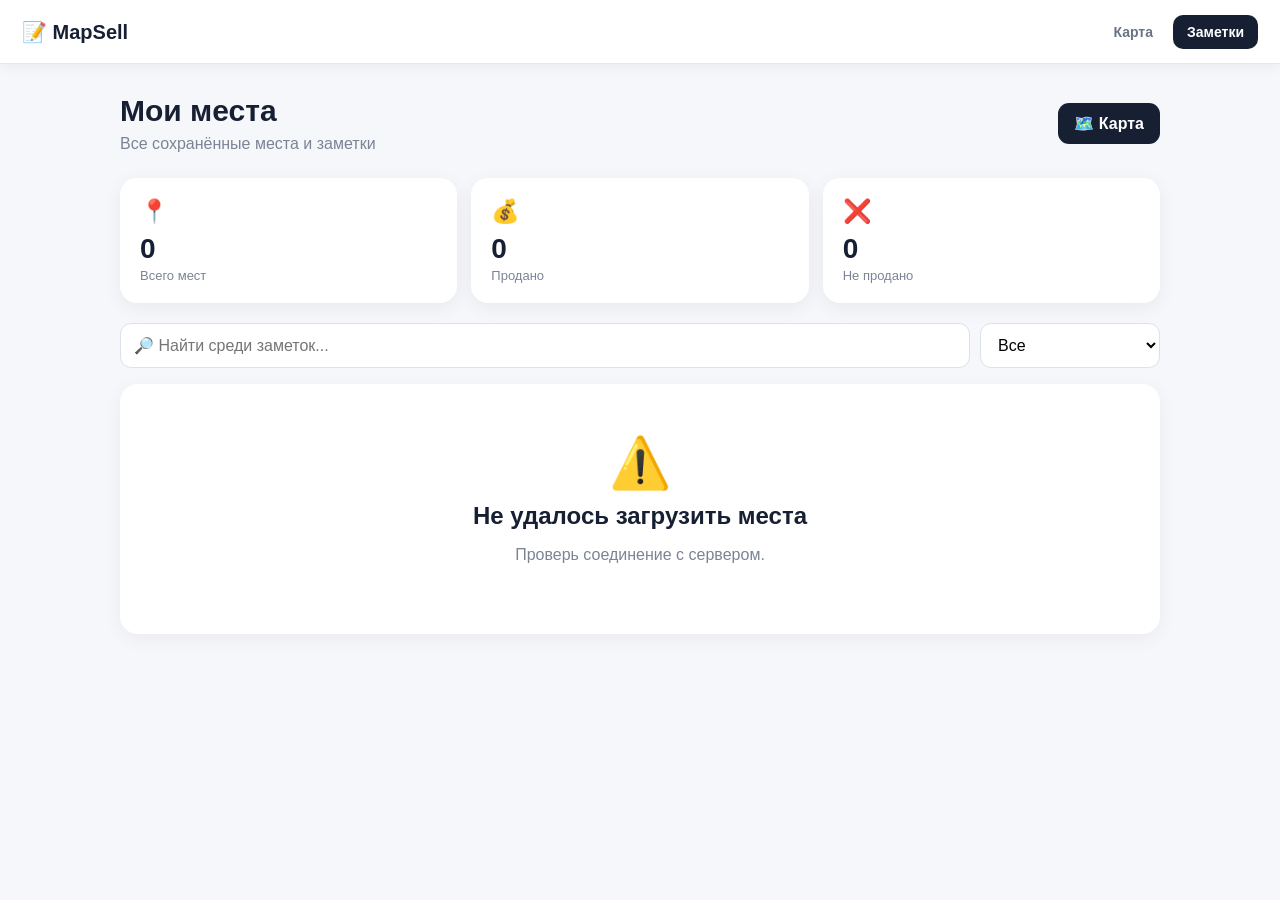
==== commit 6ee4ebca: "Add Yandex Maps and navigation" ====
--- a/frontend/notes.html
+++ b/frontend/notes.html
@@ -1,26 +1,185 @@
 <!doctype html>
 <html lang="ru">
+
 <head>
+
   <meta charset="utf-8">
-  <meta name="viewport" content="width=device-width,initial-scale=1,viewport-fit=cover">
-  <title>Заметки — Tashkent Map</title>
-  <link rel="stylesheet" href="css/style.css">
+
+  <meta
+    name="viewport"
+    content="width=device-width,initial-scale=1,viewport-fit=cover"
+  >
+
+  <title>Заметки — MapSell</title>
+
+  <link
+    rel="stylesheet"
+    href="css/style.css"
+  >
+
 </head>
+
+
 <body>
+
 <header class="topbar">
-  <div class="brand">📝 Мои заметки</div>
-  <nav><a href="index.html">Карта</a><a class="active" href="notes.html">Заметки</a></nav>
+
+  <div class="brand">
+    📝 MapSell
+  </div>
+
+  <nav>
+
+    <a href="index.html">
+      Карта
+    </a>
+
+    <a
+      class="active"
+      href="notes.html"
+    >
+      Заметки
+    </a>
+
+  </nav>
+
 </header>
+
+
 <main class="notes-page">
-  <div class="stats">
-    <div><b id="total">0</b><span>Посещений</span></div>
-    <div><b id="sold">0</b><span>Продано</span></div>
-    <div><b id="notSold">0</b><span>Не продано</span></div>
+
+  <div class="notes-title">
+
+    <div>
+
+      <h1>
+        Мои места
+      </h1>
+
+      <p>
+        Все сохранённые места и заметки
+      </p>
+
+    </div>
+
+    <a
+      class="map-button"
+      href="index.html"
+    >
+      🗺️ Карта
+    </a>
+
   </div>
-  <div id="notesList"></div>
+
+
+  <!-- STATS -->
+
+  <section class="stats">
+
+    <div class="stat-card">
+
+      <div class="stat-icon">
+        📍
+      </div>
+
+      <b id="total">
+        0
+      </b>
+
+      <span>
+        Всего мест
+      </span>
+
+    </div>
+
+
+    <div class="stat-card">
+
+      <div class="stat-icon">
+        💰
+      </div>
+
+      <b id="sold">
+        0
+      </b>
+
+      <span>
+        Продано
+      </span>
+
+    </div>
+
+
+    <div class="stat-card">
+
+      <div class="stat-icon">
+        ❌
+      </div>
+
+      <b id="notSold">
+        0
+      </b>
+
+      <span>
+        Не продано
+      </span>
+
+    </div>
+
+  </section>
+
+
+  <!-- FILTER -->
+
+  <div class="notes-toolbar">
+
+    <input
+      id="notesSearch"
+      placeholder="🔎 Найти среди заметок..."
+    >
+
+    <select id="notesFilter">
+
+      <option value="all">
+        Все
+      </option>
+
+      <option value="sold">
+        Продано
+      </option>
+
+      <option value="notSold">
+        Не продано
+      </option>
+
+      <option value="notes">
+        Только с заметкой
+      </option>
+
+    </select>
+
+  </div>
+
+
+  <!-- LIST -->
+
+  <section id="notesList">
+
+    <div class="loading">
+      Загружаю...
+    </div>
+
+  </section>
+
 </main>
+
+
 <script src="https://telegram.org/js/telegram-web-app.js"></script>
+
 <script src="js/config.js"></script>
+
 <script src="js/notes.js"></script>
+
 </body>
-</html>
+
+</html>
--- a/frontend/css/style.css
+++ b/frontend/css/style.css
@@ -1,559 +1,619 @@
 * {
   box-sizing: border-box;
 }
+
 
 html,
 body {
   margin: 0;
   padding: 0;
+
   width: 100%;
   height: 100%;
-  font-family: Inter, Arial, sans-serif;
+
+  font-family:
+    Inter,
+    Arial,
+    sans-serif;
+
   background: #f5f7fb;
+
   color: #172033;
+}
+
+
+/* =====================================================
+   TOP BAR
+===================================================== */
+
+.topbar {
+
+  height: 64px;
+
+  width: 100%;
+
+  background: rgba(
+    255,
+    255,
+    255,
+    .97
+  );
+
+  border-bottom:
+    1px solid #e5e8ef;
+
+  display: flex;
+
+  align-items: center;
+
+  justify-content: space-between;
+
+  padding:
+    0 22px;
+
+  position: relative;
+
+  z-index: 5000;
+
+  box-shadow:
+    0 2px 12px
+    rgba(
+      0,
+      0,
+      0,
+      .06
+    );
+}
+
+
+.brand {
+
+  font-size: 20px;
+
+  font-weight: 800;
+}
+
+
+.topbar nav {
+
+  display: flex;
+
+  gap: 6px;
+}
+
+
+.topbar nav a {
+
+  text-decoration: none;
+
+  color: #687386;
+
+  padding:
+    9px 14px;
+
+  border-radius: 10px;
+
+  font-weight: 600;
+
+  font-size: 14px;
+}
+
+
+.topbar nav a.active {
+
+  background: #172033;
+
+  color: white;
+}
+
+
+/* =====================================================
+   MAP
+===================================================== */
+
+.app {
+
+  position: relative;
+
+  width: 100%;
+
+  height:
+    calc(100vh - 64px);
+}
+
+
+#map {
+
+  position: absolute;
+
+  inset: 0;
+
+  width: 100%;
+
+  height: 100%;
+}
+
+
+/* =====================================================
+   SEARCH
+===================================================== */
+
+.controls {
+
+  position: absolute;
+
+  top: 16px;
+
+  left: 50%;
+
+  transform:
+    translateX(-50%);
+
+  width:
+    min(
+      760px,
+      calc(100% - 30px)
+    );
+
+  background:
+    rgba(
+      255,
+      255,
+      255,
+      .97
+    );
+
+  border-radius: 18px;
+
+  padding: 12px;
+
+  z-index: 1000;
+
+  box-shadow:
+    0 8px 30px
+    rgba(
+      0,
+      0,
+      0,
+      .14
+    );
+}
+
+
+.search-row {
+
+  display: flex;
+
+  gap: 8px;
+}
+
+
+.search-row input {
+
+  flex: 1;
+
+  min-width: 0;
+
+  height: 46px;
+
+  border:
+    1px solid #dce1ea;
+
+  border-radius: 12px;
+
+  padding:
+    0 15px;
+
+  font-size: 15px;
+
+  outline: none;
+}
+
+
+.search-row button {
+
+  width: 52px;
+
+  border: 0;
+
+  border-radius: 12px;
+
+  background: #172033;
+
+  color: white;
+
+  font-size: 18px;
+
+  cursor: pointer;
+}
+
+
+.quick-buttons {
+
+  display: flex;
+
+  gap: 8px;
+
+  margin-top: 9px;
+}
+
+
+.quick-buttons button {
+
+  flex: 1;
+
+  height: 40px;
+
+  border: 0;
+
+  border-radius: 10px;
+
+  background: #eef1f6;
+
+  color: #172033;
+
+  font-weight: 700;
+
+  cursor: pointer;
+}
+
+
+.status {
+
+  margin-top: 8px;
+
+  font-size: 12px;
+
+  color: #687386;
+
+  min-height: 15px;
+}
+
+
+/* =====================================================
+   RESULTS
+===================================================== */
+
+.results-panel {
+
+  position: absolute;
+
+  top: 150px;
+
+  left: 18px;
+
+  width: 360px;
+
+  max-width:
+    calc(100% - 36px);
+
+  max-height:
+    calc(100vh - 180px);
+
+  overflow-y: auto;
+
+  background: white;
+
+  border-radius: 18px;
+
+  box-shadow:
+    0 10px 35px
+    rgba(
+      0,
+      0,
+      0,
+      .16
+    );
+
+  z-index: 1200;
+}
+
+
+.results-panel.hidden {
+
+  display: none;
+}
+
+
+.results-header {
+
+  position: sticky;
+
+  top: 0;
+
+  background: white;
+
+  padding:
+    15px 16px;
+
+  display: flex;
+
+  justify-content: space-between;
+
+  border-bottom:
+    1px solid #edf0f4;
+}
+
+
+.results-header button {
+
+  border: 0;
+
+  width: 30px;
+
+  height: 30px;
+
+  border-radius: 8px;
+
+  background: #f1f3f7;
+
+  font-size: 20px;
+}
+
+
+.result-item {
+
+  display: flex;
+
+  align-items: center;
+
+  gap: 10px;
+
+  padding:
+    13px 14px;
+
+  border-bottom:
+    1px solid #edf0f4;
+
+  cursor: pointer;
+}
+
+
+.result-icon {
+
+  width: 42px;
+
+  height: 42px;
+
+  flex-shrink: 0;
+
+  border-radius: 12px;
+
+  background: #f0f3f8;
+
+  display: flex;
+
+  align-items: center;
+
+  justify-content: center;
+
+  font-size: 22px;
+}
+
+
+.result-content {
+
+  flex: 1;
+
+  min-width: 0;
+
+  display: flex;
+
+  flex-direction: column;
+
+  gap: 3px;
+}
+
+
+.result-content b {
+
+  font-size: 14px;
+
+  white-space: nowrap;
+
   overflow: hidden;
-}
-
-/* =========================
-   TOP BAR
-========================= */
-
-.topbar {
-  height: 64px;
-  width: 100%;
-  background: rgba(255, 255, 255, 0.96);
-  border-bottom: 1px solid #e5e8ef;
+
+  text-overflow: ellipsis;
+}
+
+
+.result-content span {
+
+  color: #7b8494;
+
+  font-size: 12px;
+
+  white-space: nowrap;
+
+  overflow: hidden;
+
+  text-overflow: ellipsis;
+}
+
+
+.result-content small {
+
+  font-size: 12px;
+
+  font-weight: 600;
+}
+
+
+.result-item > button {
+
+  width: 32px;
+
+  height: 32px;
+
+  border: 0;
+
+  border-radius: 9px;
+
+  background: #172033;
+
+  color: white;
+}
+
+
+/* =====================================================
+   POPUP
+===================================================== */
+
+.popup {
+
+  width: 280px;
+}
+
+
+.popup h3 {
+
+  margin:
+    0 0 7px;
+
+  font-size: 17px;
+}
+
+
+.popup p {
+
+  margin:
+    6px 0;
+
+  color: #687386;
+
+  font-size: 13px;
+
+  line-height: 1.4;
+}
+
+
+.popup-status {
+
+  margin:
+    10px 0;
+
+  font-weight: 700;
+}
+
+
+.note-preview {
+
+  margin-top: 10px;
+
+  padding: 10px;
+
+  border-radius: 10px;
+
+  background: #f4f6fa;
+
+  font-size: 13px;
+}
+
+
+.muted {
+
+  color: #8b94a3;
+
+  margin:
+    10px 0;
+}
+
+
+.popup-actions {
+
+  display: grid;
+
+  grid-template-columns:
+    1fr 1fr;
+
+  gap: 7px;
+
+  margin-top: 12px;
+}
+
+
+.popup-actions button {
+
+  border: 0;
+
+  padding: 9px;
+
+  border-radius: 9px;
+
+  background: #172033;
+
+  color: white;
+
+  font-weight: 700;
+
+  cursor: pointer;
+}
+
+
+.popup-actions button.secondary {
+
+  background: #eef1f6;
+
+  color: #172033;
+}
+
+
+.popup-actions button.route-btn {
+
+  grid-column:
+    1 / -1;
+
+  background: #2979ff;
+}
+
+
+/* =====================================================
+   MODALS
+===================================================== */
+
+.modal {
+
+  position: fixed;
+
+  inset: 0;
+
+  background:
+    rgba(
+      0,
+      0,
+      0,
+      .55
+    );
 
   display: flex;
+
   align-items: center;
-  justify-content: space-between;
-
-  padding: 0 22px;
-
-  position: relative;
-  z-index: 2000;
-
-  box-shadow: 0 2px 12px rgba(0, 0, 0, 0.06);
-}
-
-.brand {
-  font-size: 20px;
-  font-weight: 800;
-  letter-spacing: -0.3px;
-}
-
-.topbar nav {
-  display: flex;
-  gap: 6px;
-}
-
-.topbar nav a {
-  text-decoration: none;
-  color: #687386;
-
-  padding: 9px 14px;
-
-  border-radius: 10px;
-
-  font-weight: 600;
-  font-size: 14px;
-
-  transition: 0.2s;
-}
-
-.topbar nav a:hover {
-  background: #f0f2f6;
-}
-
-.topbar nav a.active {
-  background: #172033;
-  color: white;
-}
-
-/* =========================
-   APP / MAP
-========================= */
-
-.app {
-  position: relative;
-  width: 100%;
-  height: calc(100vh - 64px);
-}
-
-#map {
-  position: absolute;
-  inset: 0;
-
-  width: 100%;
-  height: 100%;
-
-  z-index: 1;
-}
-
-/* =========================
-   SEARCH
-========================= */
-
-.controls {
-  position: absolute;
-
-  top: 16px;
-  left: 50%;
-
-  transform: translateX(-50%);
-
-  width: min(760px, calc(100% - 30px));
-
-  background: rgba(255, 255, 255, 0.97);
-
-  border-radius: 18px;
-
-  padding: 12px;
-
-  z-index: 1000;
-
-  box-shadow:
-    0 8px 30px rgba(0, 0, 0, 0.14);
-
-  backdrop-filter: blur(10px);
-}
-
-.search-row {
-  display: flex;
-  gap: 8px;
-}
-
-.search-row input {
-  flex: 1;
-
-  min-width: 0;
-
-  height: 46px;
-
-  border: 1px solid #dce1ea;
-
-  border-radius: 12px;
-
-  padding: 0 15px;
-
-  font-size: 15px;
-
-  outline: none;
-
-  transition: 0.2s;
-}
-
-.search-row input:focus {
-  border-color: #172033;
-
-  box-shadow:
-    0 0 0 3px rgba(23, 32, 51, 0.08);
-}
-
-.search-row button {
-  width: 52px;
-
-  border: 0;
-
-  border-radius: 12px;
-
-  background: #172033;
-
-  color: white;
-
-  font-size: 18px;
-
-  cursor: pointer;
-
-  transition: 0.2s;
-}
-
-.search-row button:hover {
-  transform: translateY(-1px);
-  background: #26334d;
-}
-
-/* =========================
-   QUICK BUTTONS
-========================= */
-
-.quick-buttons {
-  display: flex;
-  gap: 8px;
-
-  margin-top: 9px;
-}
-
-.quick-buttons button {
-  flex: 1;
-
-  border: 0;
-
-  height: 40px;
-
-  border-radius: 10px;
-
-  background: #eef1f6;
-
-  color: #172033;
-
-  font-weight: 700;
-
-  cursor: pointer;
-
-  transition: 0.2s;
-}
-
-.quick-buttons button:hover {
-  background: #e1e5ec;
-}
-
-.quick-buttons button:first-child {
-  background: #edf5ff;
-}
-
-/* =========================
-   STATUS
-========================= */
-
-.status {
-  margin-top: 8px;
-
-  font-size: 12px;
-
-  color: #687386;
-
-  min-height: 15px;
-}
-
-/* =========================
-   RESULTS PANEL
-========================= */
-
-.results-panel {
-  position: absolute;
-
-  top: 150px;
-  left: 18px;
-
-  width: 360px;
-  max-width: calc(100% - 36px);
-
-  max-height: calc(100vh - 180px);
-
-  overflow-y: auto;
-
-  background: rgba(255, 255, 255, 0.98);
-
-  border-radius: 18px;
-
-  box-shadow:
-    0 10px 35px rgba(0, 0, 0, 0.16);
-
-  z-index: 1200;
-
-  padding: 0;
-}
-
-.results-panel.hidden {
+
+  justify-content: center;
+
+  padding: 20px;
+
+  z-index: 5000;
+
+  backdrop-filter:
+    blur(3px);
+}
+
+
+.modal.hidden {
+
   display: none;
 }
 
-.results-header {
-  position: sticky;
-  top: 0;
-
-  background: white;
-
-  padding: 15px 16px;
-
-  display: flex;
-  align-items: center;
-  justify-content: space-between;
-
-  border-bottom: 1px solid #edf0f4;
-
-  z-index: 2;
-}
-
-.results-header b {
-  font-size: 16px;
-}
-
-.results-header button {
-  width: 30px;
-  height: 30px;
-
-  border: 0;
-
-  border-radius: 8px;
-
-  background: #f1f3f7;
-
-  font-size: 20px;
-
-  cursor: pointer;
-}
-
-/* =========================
-   RESULT ITEM
-========================= */
-
-.result-item {
-  display: flex;
-  align-items: center;
-
-  gap: 10px;
-
-  padding: 13px 14px;
-
-  border-bottom: 1px solid #edf0f4;
-
-  cursor: pointer;
-
-  transition: 0.15s;
-}
-
-.result-item:hover {
-  background: #f7f9fc;
-}
-
-.result-icon {
-  width: 42px;
-  height: 42px;
-
-  flex-shrink: 0;
-
-  border-radius: 12px;
-
-  background: #f0f3f8;
-
-  display: flex;
-  align-items: center;
-  justify-content: center;
-
-  font-size: 22px;
-}
-
-.result-content {
-  flex: 1;
-  min-width: 0;
-
-  display: flex;
-  flex-direction: column;
-
-  gap: 3px;
-}
-
-.result-content b {
-  font-size: 14px;
-
-  white-space: nowrap;
-
-  overflow: hidden;
-
-  text-overflow: ellipsis;
-}
-
-.result-content span {
-  color: #7b8494;
-
-  font-size: 12px;
-
-  white-space: nowrap;
-
-  overflow: hidden;
-
-  text-overflow: ellipsis;
-}
-
-.result-content small {
-  color: #172033;
-
-  font-size: 12px;
-
-  font-weight: 600;
-}
-
-.result-item > button {
-  width: 32px;
-  height: 32px;
-
-  flex-shrink: 0;
-
-  border: 0;
-
-  border-radius: 9px;
-
-  background: #172033;
-
-  color: white;
-
-  cursor: pointer;
-}
-
-/* =========================
-   CUSTOM MARKERS
-========================= */
-
-.custom-marker {
-  background: transparent;
-
-  border: 0;
-}
-
-.marker-icon {
-  width: 40px;
-  height: 40px;
-
-  border-radius: 50%;
-
-  background: white;
-
-  display: flex;
-  align-items: center;
-  justify-content: center;
-
-  font-size: 23px;
-
-  box-shadow:
-    0 3px 12px rgba(0, 0, 0, 0.25);
-
-  border: 2px solid #172033;
-
-  transition: 0.2s;
-}
-
-.marker-icon:hover {
-  transform: scale(1.1);
-}
-
-/* =========================
-   LEAFLET
-========================= */
-
-.leaflet-control-zoom {
-  margin-right: 14px !important;
-  margin-bottom: 14px !important;
-}
-
-.leaflet-control-zoom a {
-  width: 36px !important;
-  height: 36px !important;
-
-  line-height: 36px !important;
-
-  font-size: 20px !important;
-
-  border: 0 !important;
-}
-
-.leaflet-control-attribution {
-  font-size: 10px;
-}
-
-/* =========================
-   POPUP
-========================= */
-
-.popup {
-  min-width: 240px;
-
-  font-family: Inter, Arial, sans-serif;
-}
-
-.popup h3 {
-  margin: 0 0 7px;
-
-  font-size: 17px;
-}
-
-.popup p {
-  margin: 6px 0;
-
-  color: #687386;
-
-  font-size: 13px;
-
-  line-height: 1.4;
-}
-
-.note-preview {
-  margin-top: 10px;
-
-  padding: 10px;
-
-  border-radius: 10px;
-
-  background: #f4f6fa;
-
-  color: #172033;
-
-  font-size: 13px;
-}
-
-.actions {
-  display: grid;
-
-  grid-template-columns: 1fr 1fr;
-
-  gap: 7px;
-
-  margin-top: 12px;
-}
-
-.actions button {
-  border: 0;
-
-  padding: 9px;
-
-  border-radius: 9px;
-
-  background: #172033;
-
-  color: white;
-
-  font-weight: 700;
-
-  cursor: pointer;
-}
-
-.actions button.secondary {
-  background: #eef1f6;
-
-  color: #172033;
-}
-
-/* =========================
-   MODALS
-========================= */
-
-.modal {
-  position: fixed;
-
-  inset: 0;
-
-  background: rgba(0, 0, 0, 0.55);
-
-  display: flex;
-
-  align-items: center;
-  justify-content: center;
-
-  padding: 20px;
-
-  z-index: 5000;
-
-  backdrop-filter: blur(3px);
-}
-
-.modal.hidden {
-  display: none;
-}
 
 .place-card,
 .modal-card {
-  width: min(520px, 100%);
+
+  width:
+    min(
+      520px,
+      100%
+    );
 
   background: white;
 
@@ -564,16 +624,26 @@
   position: relative;
 
   box-shadow:
-    0 20px 60px rgba(0, 0, 0, 0.25);
-}
+    0 20px 60px
+    rgba(
+      0,
+      0,
+      0,
+      .25
+    );
+}
+
 
 .close {
+
   position: absolute;
 
   right: 12px;
+
   top: 12px;
 
   width: 34px;
+
   height: 34px;
 
   border: 0;
@@ -582,38 +652,168 @@
 
   background: #f0f2f6;
 
+  font-size: 22px;
+
+  cursor: pointer;
+}
+
+
+.modal-address {
+
+  color: #687386;
+
+  line-height: 1.5;
+}
+
+
+.sale-box {
+
+  margin-top: 20px;
+
+  padding: 15px;
+
+  border-radius: 14px;
+
+  background: #f5f7fb;
+}
+
+
+.sale-buttons {
+
+  display: flex;
+
+  gap: 8px;
+
+  margin-top: 10px;
+}
+
+
+.sale-buttons button {
+
+  flex: 1;
+
+  border: 0;
+
+  border-radius: 10px;
+
+  padding: 11px;
+
+  background: #dff6e8;
+
+  color: #087a36;
+
+  font-weight: 700;
+
+  cursor: pointer;
+}
+
+
+.sale-buttons button.secondary {
+
+  background: #eef1f6;
+
   color: #172033;
-
-  font-size: 22px;
+}
+
+
+.sale-buttons button.selected {
+
+  outline:
+    3px solid
+    rgba(
+      41,
+      121,
+      255,
+      .25
+    );
+}
+
+
+.existing-note {
+
+  margin-top: 15px;
+
+  padding: 14px;
+
+  border-radius: 13px;
+
+  background: #fff8dc;
+}
+
+
+.existing-note p {
+
+  margin-bottom: 0;
+
+  line-height: 1.5;
+}
+
+
+.modal-actions {
+
+  display: grid;
+
+  grid-template-columns:
+    1fr 1fr;
+
+  gap: 8px;
+
+  margin-top: 15px;
+}
+
+
+.modal-actions button {
+
+  min-height: 44px;
+
+  border: 0;
+
+  border-radius: 11px;
+
+  background: #172033;
+
+  color: white;
+
+  font-weight: 700;
 
   cursor: pointer;
 }
 
+
+.modal-actions button.secondary {
+
+  background: #eef1f6;
+
+  color: #172033;
+}
+
+
 .modal textarea {
+
   width: 100%;
 
-  height: 140px;
+  height: 150px;
 
   resize: vertical;
 
-  border: 1px solid #dce1ea;
+  border:
+    1px solid #dce1ea;
 
   border-radius: 12px;
 
   padding: 12px;
 
-  margin: 10px 0 14px;
+  margin:
+    10px 0 14px;
 
   font: inherit;
 
   outline: none;
 }
 
-.modal textarea:focus {
-  border-color: #172033;
-}
-
-.modal-card > button:last-child {
+
+#saveNote {
+
   width: 100%;
 
   height: 44px;
@@ -631,19 +831,28 @@
   cursor: pointer;
 }
 
-/* =========================
+
+/* =====================================================
    ROUTE PANEL
-========================= */
+===================================================== */
 
 .route-panel {
+
   position: absolute;
 
   right: 18px;
+
   bottom: 18px;
 
-  width: 320px;
-
-  background: rgba(255, 255, 255, 0.98);
+  width: 360px;
+
+  background:
+    rgba(
+      255,
+      255,
+      255,
+      .98
+    );
 
   border-radius: 18px;
 
@@ -652,126 +861,667 @@
   z-index: 1300;
 
   box-shadow:
-    0 10px 35px rgba(0, 0, 0, 0.18);
-}
+    0 10px 35px
+    rgba(
+      0,
+      0,
+      0,
+      .18
+    );
+}
+
 
 .route-panel.hidden {
+
   display: none;
 }
 
+
 .route-header {
+
   display: flex;
 
+  justify-content: space-between;
+
   align-items: center;
+
+  margin-bottom: 8px;
+}
+
+
+.route-header button {
+
+  width: 30px;
+
+  height: 30px;
+
+  border: 0;
+
+  border-radius: 8px;
+
+  background: #f0f2f6;
+
+  font-size: 18px;
+}
+
+
+.route-place {
+
+  color: #687386;
+
+  font-size: 13px;
+
+  margin-bottom: 12px;
+}
+
+
+.route-options {
+
+  display: grid;
+
+  grid-template-columns:
+    1fr 1fr;
+
+  gap: 8px;
+}
+
+
+.route-option {
+
+  border: 2px solid transparent;
+
+  background: #f5f7fb;
+
+  border-radius: 13px;
+
+  padding: 13px;
+
+  cursor: pointer;
+
+  text-align: center;
+}
+
+
+.route-option.active {
+
+  border-color: #2979ff;
+
+  background: #eef5ff;
+}
+
+
+.route-icon {
+
+  font-size: 24px;
+}
+
+
+.route-name {
+
+  margin-top: 4px;
+
+  font-weight: 800;
+
+  font-size: 13px;
+}
+
+
+.route-info {
+
+  margin-top: 5px;
+
+  font-size: 12px;
+
+  color: #687386;
+}
+
+
+.navigation-button {
+
+  width: 100%;
+
+  height: 45px;
+
+  margin-top: 10px;
+
+  border: 0;
+
+  border-radius: 11px;
+
+  background: #2979ff;
+
+  color: white;
+
+  font-weight: 800;
+
+  cursor: pointer;
+}
+
+
+/* =====================================================
+   NOTES PAGE
+===================================================== */
+
+.notes-page {
+
+  min-height:
+    calc(100vh - 64px);
+
+  padding:
+    30px;
+
+  max-width:
+    1100px;
+
+  margin:
+    0 auto;
+}
+
+
+.notes-title {
+
+  display: flex;
+
+  align-items: center;
+
   justify-content: space-between;
 
-  margin-bottom: 14px;
-}
-
-.route-header b {
-  font-size: 16px;
-}
-
-.route-header button {
-  border: 0;
-
-  background: #f0f2f6;
-
-  border-radius: 8px;
-
-  width: 30px;
-  height: 30px;
-
-  cursor: pointer;
-
-  font-size: 18px;
-}
-
-.route-options {
+  gap: 20px;
+
+  margin-bottom: 25px;
+}
+
+
+.notes-title h1 {
+
+  margin: 0;
+
+  font-size: 30px;
+}
+
+
+.notes-title p {
+
+  margin:
+    7px 0 0;
+
+  color: #7b8494;
+}
+
+
+.map-button {
+
+  display: inline-flex;
+
+  align-items: center;
+
+  justify-content: center;
+
+  text-decoration: none;
+
+  padding:
+    11px 16px;
+
+  border-radius: 11px;
+
+  background: #172033;
+
+  color: white;
+
+  font-weight: 700;
+}
+
+
+/* =====================================================
+   STATS
+===================================================== */
+
+.stats {
+
   display: grid;
 
-  grid-template-columns: 1fr 1fr;
-
-  gap: 9px;
-}
-
-.route-option {
-  background: #f5f7fb;
-
-  border-radius: 12px;
-
-  padding: 12px;
+  grid-template-columns:
+    repeat(
+      3,
+      1fr
+    );
+
+  gap: 14px;
+
+  margin-bottom: 20px;
+}
+
+
+.stat-card {
+
+  background: white;
+
+  border-radius: 17px;
+
+  padding: 20px;
+
+  box-shadow:
+    0 5px 20px
+    rgba(
+      0,
+      0,
+      0,
+      .06
+    );
+
+  display: flex;
+
+  flex-direction: column;
+
+  gap: 3px;
+}
+
+
+.stat-icon {
+
+  font-size: 23px;
+
+  margin-bottom: 5px;
+}
+
+
+.stat-card b {
+
+  font-size: 28px;
+}
+
+
+.stat-card span {
+
+  color: #7b8494;
+
+  font-size: 13px;
+}
+
+
+/* =====================================================
+   NOTES TOOLBAR
+===================================================== */
+
+.notes-toolbar {
+
+  display: flex;
+
+  gap: 10px;
+
+  margin-bottom: 16px;
+}
+
+
+.notes-toolbar input,
+.notes-toolbar select {
+
+  height: 45px;
+
+  border:
+    1px solid #dce1ea;
+
+  border-radius: 11px;
+
+  background: white;
+
+  padding:
+    0 13px;
+
+  font: inherit;
+
+  outline: none;
+}
+
+
+.notes-toolbar input {
+
+  flex: 1;
+}
+
+
+.notes-toolbar select {
+
+  width: 180px;
+}
+
+
+/* =====================================================
+   NOTE CARD
+===================================================== */
+
+.note-card {
+
+  background: white;
+
+  border-radius: 18px;
+
+  margin-bottom: 13px;
+
+  padding: 18px;
+
+  box-shadow:
+    0 5px 20px
+    rgba(
+      0,
+      0,
+      0,
+      .06
+    );
+}
+
+
+.note-card-top {
+
+  display: flex;
+
+  align-items: flex-start;
+
+  gap: 12px;
+}
+
+
+.place-icon {
+
+  width: 48px;
+
+  height: 48px;
+
+  flex-shrink: 0;
+
+  border-radius: 14px;
+
+  background: #eef2f8;
+
+  display: flex;
+
+  align-items: center;
+
+  justify-content: center;
+
+  font-size: 24px;
+}
+
+
+.place-main {
+
+  flex: 1;
+
+  min-width: 0;
+}
+
+
+.place-main h2 {
+
+  margin:
+    0 0 5px;
+
+  font-size: 17px;
+}
+
+
+.place-main p {
+
+  margin: 0;
+
+  color: #7b8494;
+
+  font-size: 13px;
+
+  line-height: 1.4;
+}
+
+
+.sale-status {
+
+  padding:
+    7px 9px;
+
+  border-radius: 9px;
+
+  font-size: 11px;
+
+  font-weight: 800;
+
+  white-space: nowrap;
+}
+
+
+.sale-status.sold {
+
+  background: #e3f8eb;
+
+  color: #087a36;
+}
+
+
+.sale-status.not-sold {
+
+  background: #fff0f0;
+
+  color: #c52b2b;
+}
+
+
+.note-body {
+
+  margin-top: 15px;
+}
+
+
+.saved-note {
+
+  background: #fff9df;
+
+  border-radius: 13px;
+
+  padding: 13px;
+}
+
+
+.saved-note-title {
+
+  font-size: 12px;
+
+  font-weight: 800;
+
+  margin-bottom: 6px;
+}
+
+
+.saved-note-text {
+
+  line-height: 1.5;
+
+  white-space: pre-wrap;
+
+  font-size: 14px;
+}
+
+
+.no-note {
+
+  color: #9aa2af;
+
+  background: #f6f7f9;
+
+  border-radius: 11px;
+
+  padding: 11px;
+
+  font-size: 13px;
+}
+
+
+.note-card-bottom {
+
+  margin-top: 15px;
+
+  padding-top: 13px;
+
+  border-top:
+    1px solid #edf0f4;
+
+  display: flex;
+
+  align-items: center;
+
+  justify-content: space-between;
+
+  gap: 10px;
+}
+
+
+.date {
+
+  color: #969eab;
+
+  font-size: 11px;
+}
+
+
+.small-button {
+
+  text-decoration: none;
+
+  background: #eef1f6;
+
+  color: #172033;
+
+  padding:
+    8px 11px;
+
+  border-radius: 9px;
+
+  font-size: 12px;
+
+  font-weight: 700;
+}
+
+
+/* =====================================================
+   EMPTY
+===================================================== */
+
+.empty-state {
+
+  background: white;
+
+  border-radius: 18px;
+
+  padding: 50px 25px;
 
   text-align: center;
-}
-
-.route-option .emoji {
-  font-size: 22px;
-}
-
-.route-option b {
-  display: block;
-
-  margin-top: 4px;
-
-  font-size: 13px;
-}
-
-.route-option span {
-  display: block;
-
-  margin-top: 4px;
-
-  font-size: 12px;
-
-  color: #687386;
-}
-
-/* =========================
+
+  box-shadow:
+    0 5px 20px
+    rgba(
+      0,
+      0,
+      0,
+      .05
+    );
+}
+
+
+.empty-icon {
+
+  font-size: 50px;
+
+  margin-bottom: 10px;
+}
+
+
+.empty-state h2 {
+
+  margin:
+    0 0 8px;
+}
+
+
+.empty-state p {
+
+  color: #7b8494;
+
+  margin-bottom: 20px;
+}
+
+
+.loading {
+
+  text-align: center;
+
+  padding: 40px;
+
+  color: #7b8494;
+}
+
+
+/* =====================================================
    MOBILE
-========================= */
-
-@media (max-width: 700px) {
+===================================================== */
+
+@media (
+  max-width: 700px
+) {
 
   .topbar {
+
     height: 58px;
 
-    padding: 0 10px;
-  }
+    padding:
+      0 10px;
+  }
+
 
   .brand {
+
     font-size: 16px;
   }
 
+
   .topbar nav a {
-    padding: 7px 9px;
+
+    padding:
+      7px 9px;
 
     font-size: 12px;
   }
 
+
   .app {
-    height: calc(100vh - 58px);
-  }
+
+    height:
+      calc(100vh - 58px);
+  }
+
 
   .controls {
+
     top: 10px;
 
-    width: calc(100% - 20px);
-
-    border-radius: 15px;
-  }
+    width:
+      calc(100% - 20px);
+  }
+
 
   .results-panel {
+
     left: 10px;
+
     top: 145px;
 
-    width: calc(100% - 20px);
+    width:
+      calc(100% - 20px);
 
     max-width: none;
   }
 
+
   .route-panel {
+
     left: 10px;
+
     right: 10px;
 
     bottom: 10px;
@@ -779,8 +1529,76 @@
     width: auto;
   }
 
-  .leaflet-control-zoom {
-    margin-right: 8px !important;
-    margin-bottom: 8px !important;
-  }
+
+  .notes-page {
+
+    padding: 18px 12px;
+  }
+
+
+  .notes-title {
+
+    align-items: flex-start;
+  }
+
+
+  .notes-title h1 {
+
+    font-size: 25px;
+  }
+
+
+  .stats {
+
+    gap: 7px;
+  }
+
+
+  .stat-card {
+
+    padding: 13px;
+
+    border-radius: 13px;
+  }
+
+
+  .stat-card b {
+
+    font-size: 22px;
+  }
+
+
+  .stat-card span {
+
+    font-size: 11px;
+  }
+
+
+  .notes-toolbar {
+
+    flex-direction: column;
+  }
+
+
+  .notes-toolbar select {
+
+    width: 100%;
+  }
+
+
+  .sale-status {
+
+    font-size: 10px;
+
+    padding:
+      6px 7px;
+  }
+
+
+  .modal-actions {
+
+    grid-template-columns:
+      1fr;
+  }
+
 }
